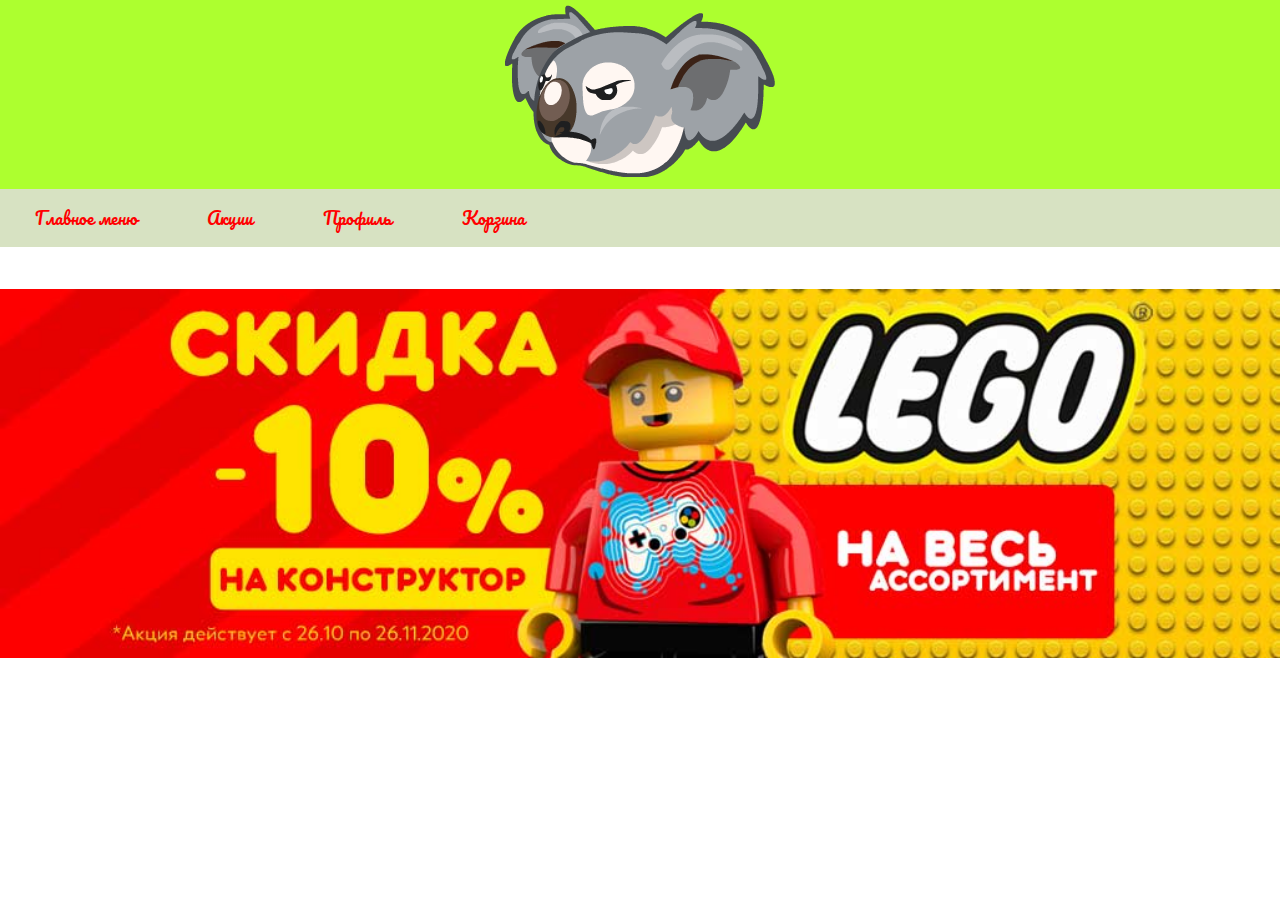
==== myTry/index.html @ c2070d18 "try" ====
<!DOCTYPE html>
<html lang="en">

<head>
    <meta charset="utf-8">
    <title>Главная страница</title>
    <link rel="stylesheet" href='css/style.css'>
    <!-- ссылка на шрифт -->
    <link rel="preconnect" href="https://fonts.gstatic.com">
    <link href="https://fonts.googleapis.com/css2?family=Pacifico&display=swap" rel="stylesheet">
</head>

<body>
    <header>
        <!-- класс logo -->
        <div class="logo">
            <a href="index.html"><img class="graphiclogo" src="img/logo.png" alt="Logo"></a>
        </div>
        <nav>
            <!-- адаптивное меню -->
            <div class="topnav" id="myTopnav">
                <a href="index.html">Главное меню</a>
                <a href="stocks.html">Акции</a>
                <a href="profile.html">Профиль</a>
                <a href="shopping_basket.html">Корзина</a>
                <a id="menu" href="#" class="icon">&#9776;</a>
            </div>
        </nav>
    </header>
    <main>
        <img src="img/main_screen_image.jpg" alt="" class="main_image">
    </main>
    <!-- подгрузка js составляющей -->
    <script src="js/script.js"></script>
</body>

</html>
---- myTry/css/style.css ----
* {
    margin: 0;
    padding: 0;
}

a {
    text-decoration: none;
}

li {
    text-decoration: none;
    list-style: none;
}

body {
    font-family: 'Pacifico', cursive;
}

.logo {
    background: greenyellow;
    width: 100%;
    display: flex;
    justify-content: center;
}

.graphiclogo {
    padding: 5px;
    max-width: 100%;
    box-sizing: border-box;
}


/* размеры меню */

nav {
    margin: auto;
    width: auto;
    height: 100px;
}


/* меню */

.topnav {
    background-color: rgb(215, 226, 194);
    /* font-size: 14px;
    margin-top: 40px; */
    overflow: hidden;
}


/* элементы меню */

.topnav a {
    float: left;
    display: block;
    color: #ff0000;
    text-align: center;
    padding: 14px 35px;
    text-decoration: none;
    font-size: 17px;
}


/* подчеркивание выбранного элемента меню */

.topnav a:hover {
    border-bottom: 4px solid red;
}


/* иконка меню */

.topnav .icon {
    display: none;
}

.main_image {
    width: 100%;
}


/* описание для экранов по ширине меньше, чем 700 px */

@media(max-width: 700px) {
    .topnav a:not(:first-child) {
        display: none;
    }
    .topnav a.icon {
        float: right;
        display: block;
    }
    nav {
        width: 100%;
        height: 100px;
    }
    .topnav.responsive {
        position: relative;
    }
    .topnav.responsive a.icon {
        position: absolute;
        right: 0;
        top: 0;
    }
    .topnav.responsive a {
        float: none;
        display: block;
        text-align: left;
    }
}
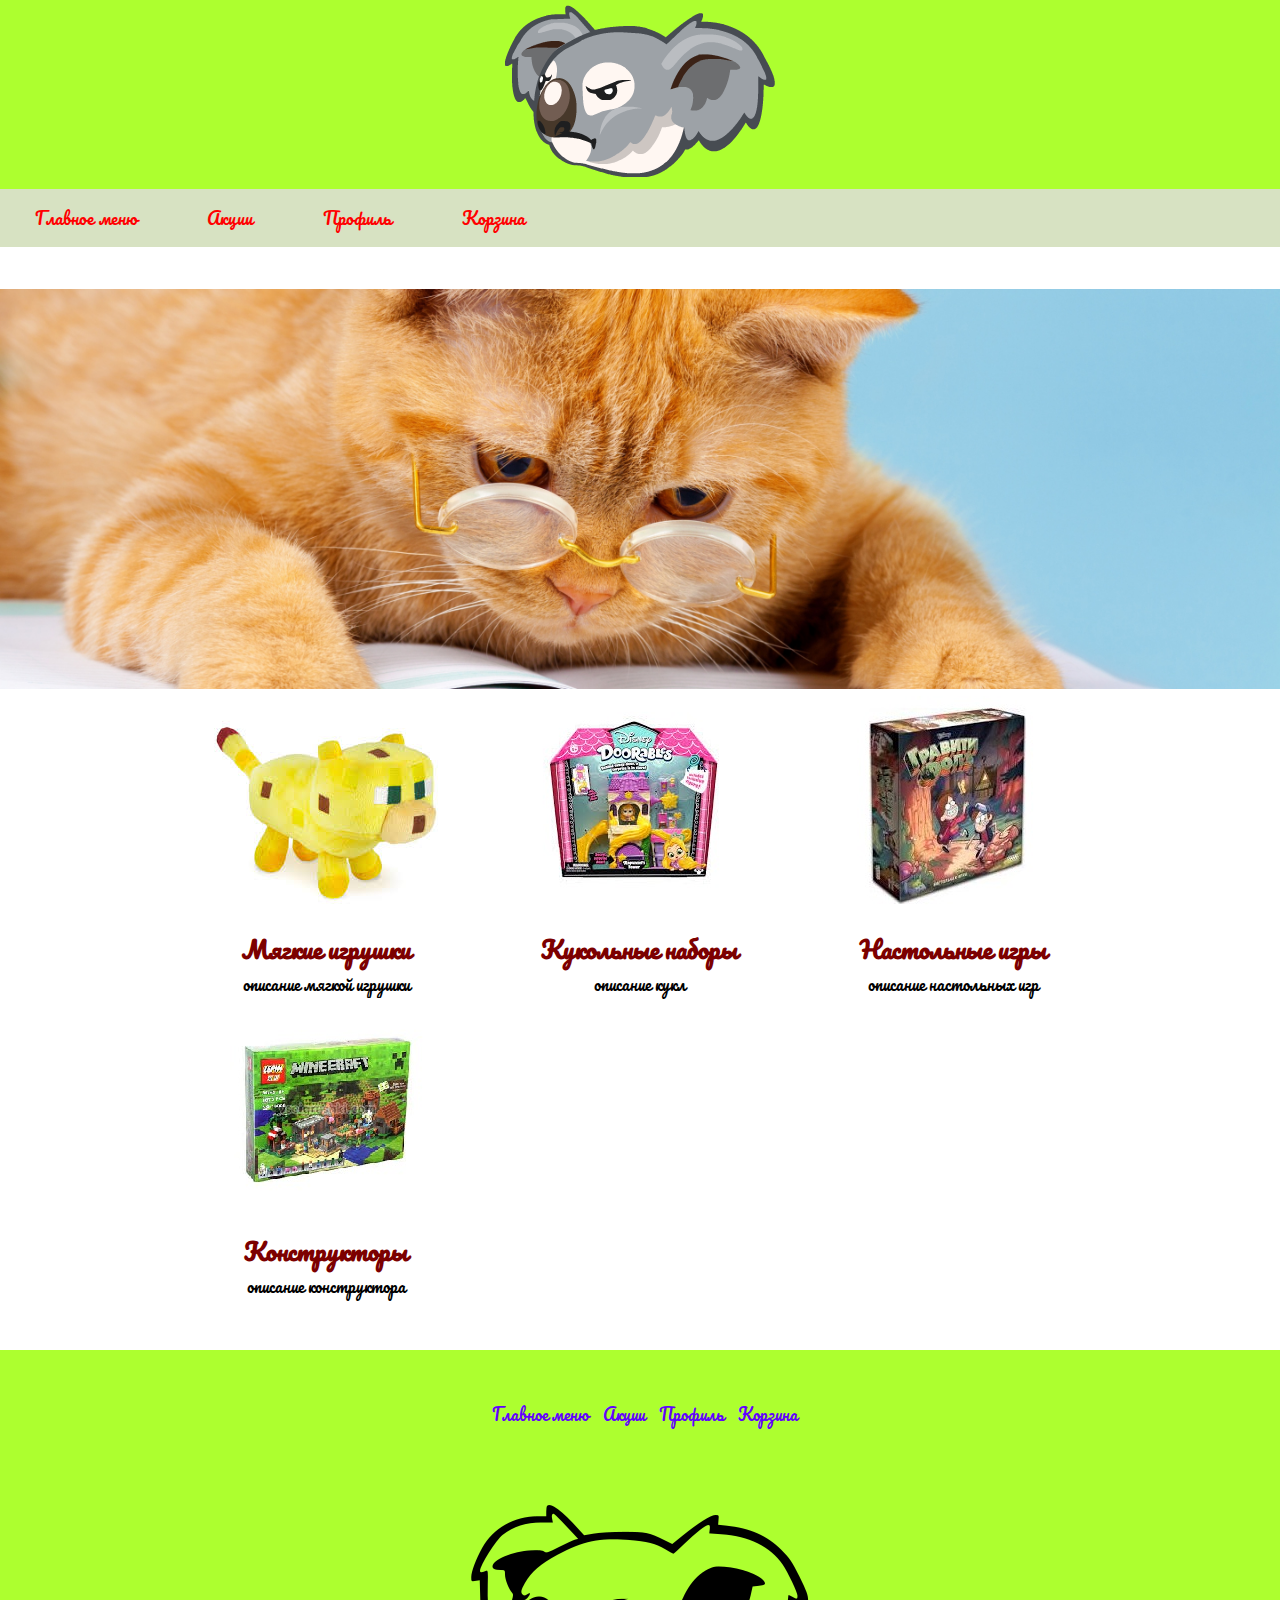
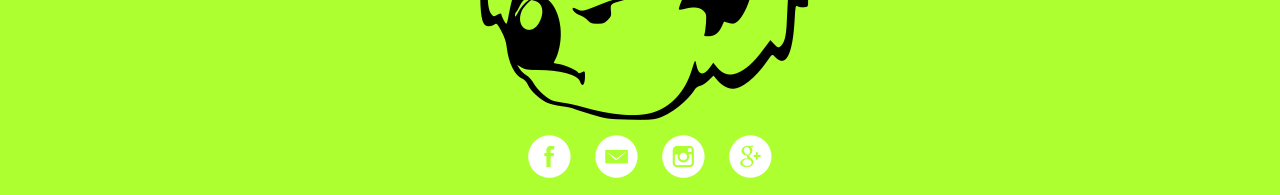
==== commit b3142b11: "footer and elelments on main screen" ====
--- a/myTry/index.html
+++ b/myTry/index.html
@@ -28,8 +28,56 @@
         </nav>
     </header>
     <main>
+        <!-- большая картинка -->
         <img src="img/main_screen_image.jpg" alt="" class="main_image">
+        <!-- класс контейнера для видов игрушек -->
+        <div class="toy_kinds_container">
+            <!-- класс списка видов игрушек-->
+            <div class="toy_kinds">
+                <!-- класс вида игрушки -->
+                <div class="toy_kind">
+                    <img src="img/toy_image1.jpg" alt="">
+                    <h2>Мягкие игрушки</h2>
+                    <p>описание мягкой игрушки</p>
+                </div>
+                <!-- класс вида игрушки -->
+                <div class="toy_kind">
+                    <img src="img/toy_image5.jpg" alt="">
+                    <h2>Кукольные наборы</h2>
+                    <p>описание кукл</p>
+                </div>
+                <!-- класс вида игрушки -->
+                <div class="toy_kind">
+                    <img src="img/toy_image6.jpg" alt="">
+                    <h2>Настольные игры</h2>
+                    <p>описание настольных игр</p>
+                </div>
+                <!-- класс вида игрушки -->
+                <div class="toy_kind">
+                    <img src="img/toy_image7.jpg" alt="">
+                    <h2>Конструкторы</h2>
+                    <p>описание конструктора</p>
+                </div>
+            </div>
+        </div>
     </main>
+    <!-- создание футера -->
+    <footer>
+        <nav>
+            <a href="index.html">Главное меню</a>
+            <a href="stocks.html">Акции</a>
+            <a href="profile.html">Профиль</a>
+            <a href="shopping_basket.html">Корзина</a>
+        </nav>
+        <div class="logo"><img class="graphiclogo" src="img/logo_vec.png" alt=""></div>
+        <!-- класс блока ссылок -->
+        <div class="social">
+            <a href="#"><img src="img/facebook_icon.png" alt=""></a>
+            <a href="#"><img src="img/email_icon.png" alt=""></a>
+            <a href="#"><img src="img/instagram_icon.png" alt=""></a>
+            <a href="#"><img src="img/google_plus_icon.png" alt=""></a>
+        </div>
+    </footer>
     <!-- подгрузка js составляющей -->
     <script src="js/script.js"></script>
 </body>
--- a/myTry/css/style.css
+++ b/myTry/css/style.css
@@ -15,6 +15,9 @@
 body {
     font-family: 'Pacifico', cursive;
 }
+
+
+/* настройка лого */
 
 .logo {
     background: greenyellow;
@@ -23,6 +26,9 @@
     justify-content: center;
 }
 
+
+/* адаптивность лого */
+
 .graphiclogo {
     padding: 5px;
     max-width: 100%;
@@ -43,8 +49,6 @@
 
 .topnav {
     background-color: rgb(215, 226, 194);
-    /* font-size: 14px;
-    margin-top: 40px; */
     overflow: hidden;
 }
 
@@ -75,8 +79,81 @@
     display: none;
 }
 
+
+/* растяжение картинки на 100% ширины */
+
 .main_image {
     width: 100%;
+}
+
+
+/* выравнивание контейнера по центру */
+
+.toy_kinds_container {
+    display: flex;
+    justify-content: center;
+    padding-bottom: 50px;
+}
+
+
+/* выравнивание списка элементов по центру с шириной в 70% и разрешением переноса элементов на новую строку */
+
+.toy_kinds {
+    width: 70%;
+    display: flex;
+    justify-content: space-between;
+    text-align: center;
+    flex-wrap: wrap;
+}
+
+.toy_kinds h2 {
+    color: rgb(124, 0, 0);
+}
+
+
+/* установка 30% ширины для каждого элемента */
+
+.toy_kind {
+    width: 30%;
+}
+
+
+/* установка стиля для футера сайта */
+
+footer {
+    width: 100%;
+    height: auto;
+    background: greenyellow;
+    margin: 0 auto;
+    text-align: center;
+    padding-top: 50px;
+}
+
+
+/* установка стилей для ссылок в футере */
+
+footer a {
+    color: rgb(98, 0, 255);
+    font-size: 16px;
+    margin-left: 10px;
+}
+
+
+/* установка стиля элемента, на который навели курсор */
+
+footer nav a:hover {
+    border-bottom: 1px solid rgb(98, 0, 255);
+}
+
+.social img {
+    margin-top: 10px;
+    margin-left: 10px;
+    margin-bottom: 10px;
+}
+
+.social img:hover {
+    background: rgb(98, 0, 255);
+    border-radius: 50%;
 }
 
 
@@ -86,6 +163,7 @@
     .topnav a:not(:first-child) {
         display: none;
     }
+    /* отображение иконки меню */
     .topnav a.icon {
         float: right;
         display: block;
@@ -94,17 +172,35 @@
         width: 100%;
         height: 100px;
     }
+    /* сдвиг элементов меню  */
     .topnav.responsive {
         position: relative;
     }
+    /* присвоение позиции для иконки меню */
     .topnav.responsive a.icon {
         position: absolute;
         right: 0;
         top: 0;
     }
+    /* блочное отображение элементов меню */
     .topnav.responsive a {
         float: none;
         display: block;
         text-align: left;
     }
+    .toy_kind {
+        width: 45%;
+    }
+}
+
+
+/* обработка варианта, когда экран меньше 585px */
+
+@media(max-width: 585px) {
+    .toy_kinds {
+        flex-direction: column;
+    }
+    .toy_kind {
+        width: 100%;
+    }
 }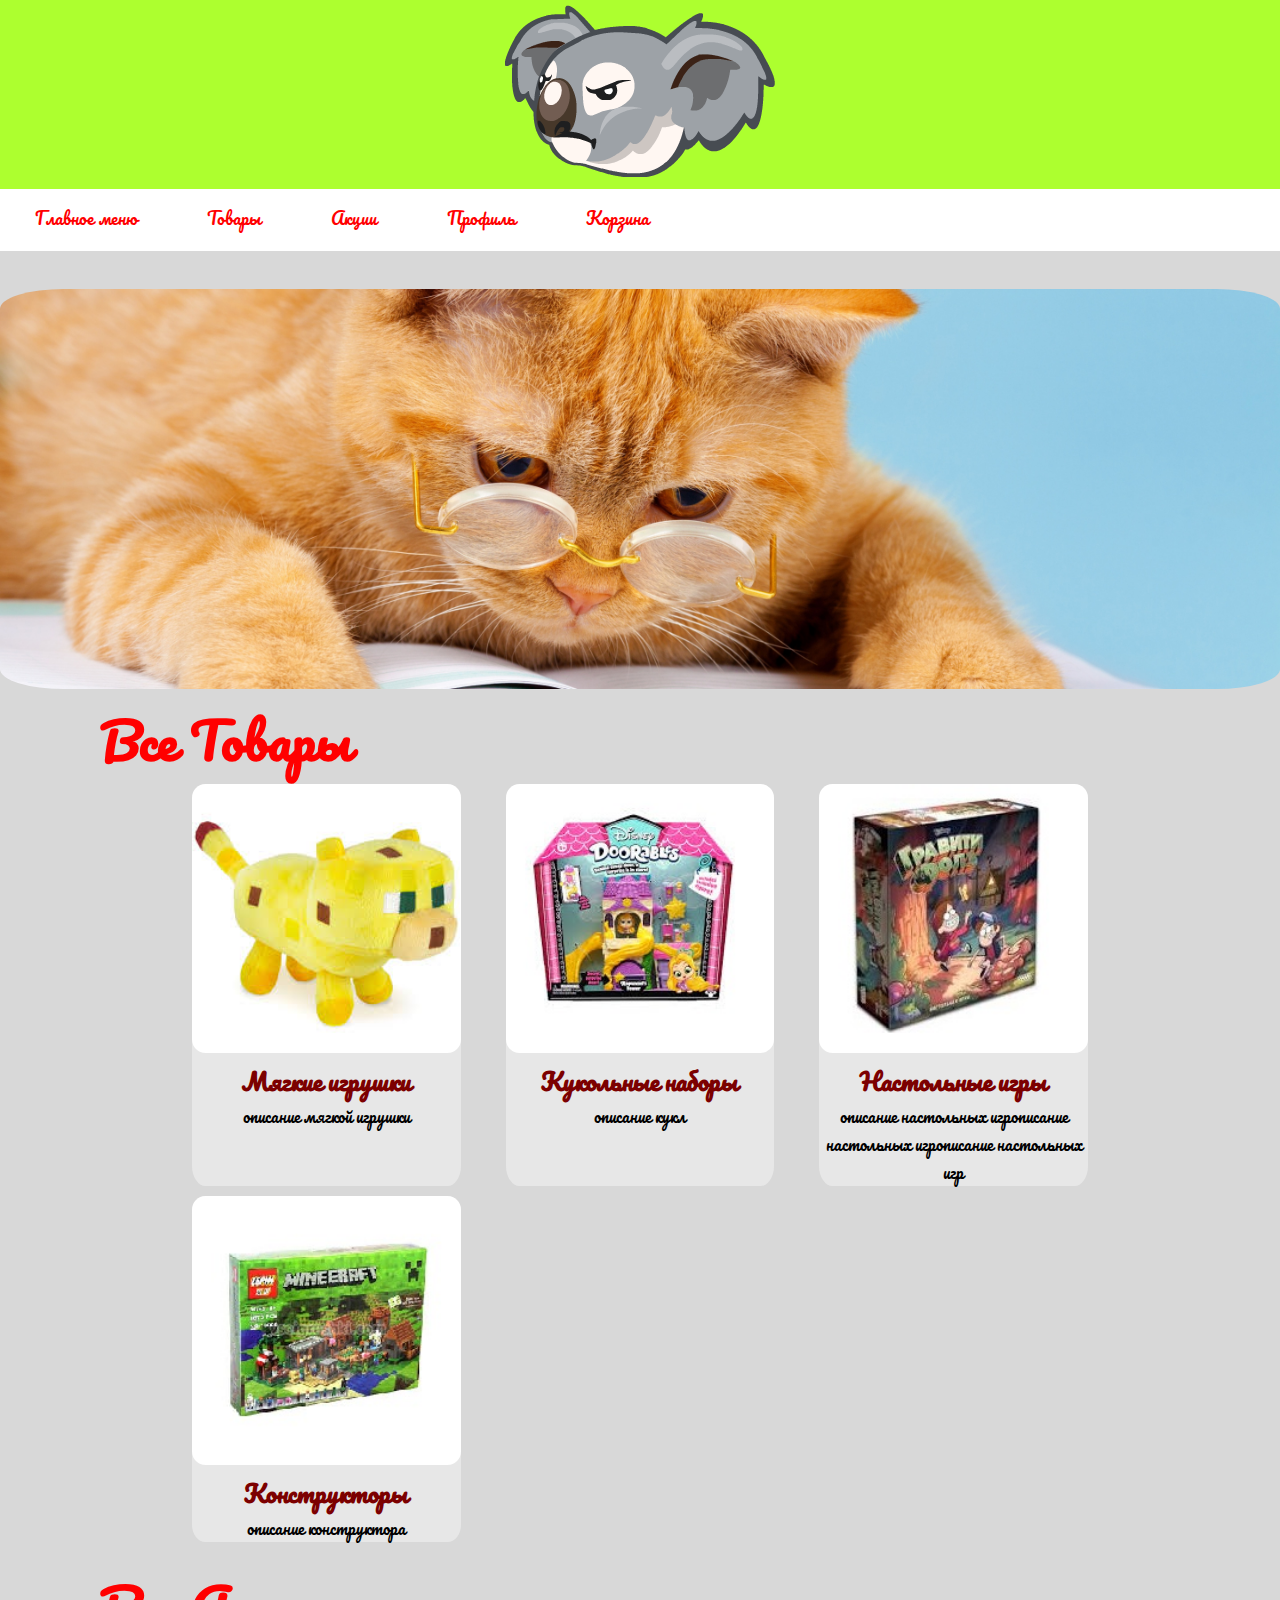
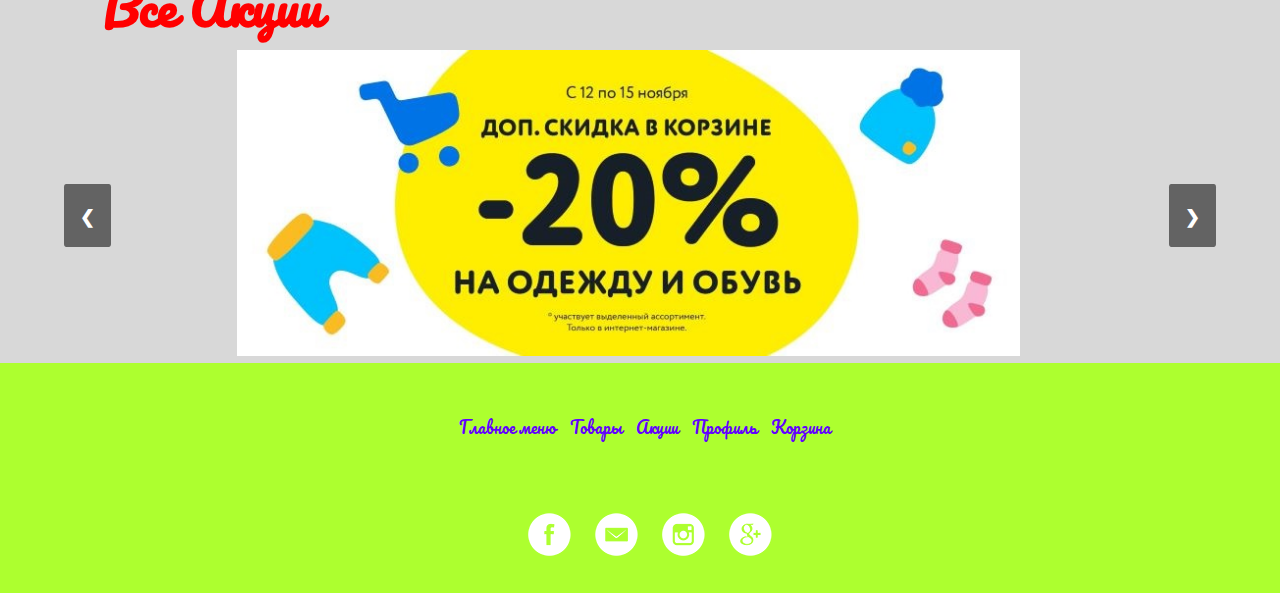
==== commit c21dc56c: "markdown page and slider on main page" ====
--- a/myTry/index.html
+++ b/myTry/index.html
@@ -20,7 +20,8 @@
             <!-- адаптивное меню -->
             <div class="topnav" id="myTopnav">
                 <a href="index.html">Главное меню</a>
-                <a href="stocks.html">Акции</a>
+                <a href="toys.html">Товары</a>
+                <a href="markdown.html">Акции</a>
                 <a href="profile.html">Профиль</a>
                 <a href="shopping_basket.html">Корзина</a>
                 <a id="menu" href="#" class="icon">&#9776;</a>
@@ -30,6 +31,7 @@
     <main>
         <!-- большая картинка -->
         <img src="img/main_screen_image.jpg" alt="" class="main_image">
+        <h3><a href="toys.html">Все Товары</a> </h3>
         <!-- класс контейнера для видов игрушек -->
         <div class="toy_kinds_container">
             <!-- класс списка видов игрушек-->
@@ -50,7 +52,7 @@
                 <div class="toy_kind">
                     <img src="img/toy_image6.jpg" alt="">
                     <h2>Настольные игры</h2>
-                    <p>описание настольных игр</p>
+                    <p>описание настольных игрописание настольных игрописание настольных игр</p>
                 </div>
                 <!-- класс вида игрушки -->
                 <div class="toy_kind">
@@ -60,16 +62,31 @@
                 </div>
             </div>
         </div>
+        <h3><a href="markdown.html">Все Акции</a> </h3>
+        <div class="slideshow-container">
+            <div class="mySlides fade">
+                <img src="img/markdown1.jpg" style="width: 80%" alt="">
+            </div>
+            <div class="mySlides fade">
+                <img src="img/markdown2.jpg" style="width: 80%" alt="">
+            </div>
+            <div class="mySlides fade">
+                <img src="img/markdown3.jpg" style="width: 80%" alt="">
+            </div>
+            <a class="prev" onclick="plusSlides(-1)">&#10094</a>
+            <a class="next" onclick="plusSlides(1)">&#10095</a>
+        </div>
     </main>
     <!-- создание футера -->
     <footer>
         <nav>
             <a href="index.html">Главное меню</a>
-            <a href="stocks.html">Акции</a>
+            <a href="toys.html">Товары</a>
+            <a href="markdown.html">Акции</a>
             <a href="profile.html">Профиль</a>
             <a href="shopping_basket.html">Корзина</a>
         </nav>
-        <div class="logo"><img class="graphiclogo" src="img/logo_vec.png" alt=""></div>
+        <!-- <div class="logo"><img class="graphiclogo" src="img/logo_vec.png" alt=""></div> -->
         <!-- класс блока ссылок -->
         <div class="social">
             <a href="#"><img src="img/facebook_icon.png" alt=""></a>
--- a/myTry/css/style.css
+++ b/myTry/css/style.css
@@ -14,6 +14,7 @@
 
 body {
     font-family: 'Pacifico', cursive;
+    background: rgb(216, 216, 216);
 }
 
 
@@ -48,7 +49,8 @@
 /* меню */
 
 .topnav {
-    background-color: rgb(215, 226, 194);
+    background-color: white;
+    ;
     overflow: hidden;
 }
 
@@ -60,6 +62,7 @@
     display: block;
     color: #ff0000;
     text-align: center;
+    border-bottom: 4px solid white;
     padding: 14px 35px;
     text-decoration: none;
     font-size: 17px;
@@ -84,6 +87,7 @@
 
 .main_image {
     width: 100%;
+    border-radius: 5%;
 }
 
 
@@ -92,7 +96,6 @@
 .toy_kinds_container {
     display: flex;
     justify-content: center;
-    padding-bottom: 50px;
 }
 
 
@@ -104,6 +107,7 @@
     justify-content: space-between;
     text-align: center;
     flex-wrap: wrap;
+    padding-bottom: 10px;
 }
 
 .toy_kinds h2 {
@@ -115,6 +119,14 @@
 
 .toy_kind {
     width: 30%;
+    background-color: rgb(231, 231, 231);
+    margin-bottom: 10px;
+    border-radius: 5%;
+}
+
+.toy_kind img {
+    width: 100%;
+    border-radius: 5%;
 }
 
 
@@ -127,6 +139,8 @@
     margin: 0 auto;
     text-align: center;
     padding-top: 50px;
+    display: block;
+    justify-content: end;
 }
 
 
@@ -146,9 +160,9 @@
 }
 
 .social img {
-    margin-top: 10px;
+    /* margin-top: 10px; */
     margin-left: 10px;
-    margin-bottom: 10px;
+    margin-bottom: 30px;
 }
 
 .social img:hover {
@@ -156,10 +170,102 @@
     border-radius: 50%;
 }
 
+.gallery {
+    width: 80%;
+    margin: auto;
+    display: flex;
+    flex-wrap: wrap;
+    margin-bottom: 10px;
+    margin-top: 10px;
+}
+
+.photo_item {
+    width: 40%;
+    margin-left: 5%;
+    margin-bottom: 5%;
+}
+
+.photo_item img {
+    box-sizing: border-box;
+    max-width: 100%;
+    opacity: 80%;
+    border-radius: 5%;
+}
+
+.photo_item img:hover {
+    opacity: 100%;
+}
+
+h3 a {
+    margin-left: 100px;
+    font-size: 50px;
+    padding-top: 20px;
+    color: red;
+    margin-bottom: 40px;
+}
+
+h3 a:hover {
+    font-style: oblique;
+}
+
+.slideshow-container {
+    max-width: 90%;
+    position: relative;
+    margin: auto;
+}
+
+.mySlides {
+    margin-left: 15%;
+}
+
+.prev,
+.next {
+    cursor: pointer;
+    position: absolute;
+    top: 50%;
+    width: auto;
+    margin-top: -22px;
+    padding: 16px;
+    color: white;
+    background-color: rgb(99, 99, 99);
+    font-weight: bold;
+    font-size: 18px;
+    transition: 0.6s ease;
+    border-radius: 5%;
+}
+
+.next {
+    right: 0;
+}
+
+.prev:hover,
+.next:hover {
+    background-color: rgb(98, 0, 255);
+}
+
+.active {
+    background-color: rgb(44, 43, 43);
+}
+
+.fade {
+    animation-name: fade;
+    animation-duration: 1.5s;
+    animation-name: fade;
+}
+
+@keyframes fade {
+    from {
+        opacity: 4
+    }
+    to {
+        opacity: 1
+    }
+}
+
 
 /* описание для экранов по ширине меньше, чем 700 px */
 
-@media(max-width: 700px) {
+@media(max-width: 800px) {
     .topnav a:not(:first-child) {
         display: none;
     }
@@ -191,16 +297,33 @@
     .toy_kind {
         width: 45%;
     }
+    .photo_item {
+        width: 45%;
+        margin-left: 10px;
+    }
 }
 
 
 /* обработка варианта, когда экран меньше 585px */
 
-@media(max-width: 585px) {
+@media(max-width: 600px) {
     .toy_kinds {
         flex-direction: column;
     }
     .toy_kind {
         width: 100%;
     }
+    .markdown {
+        display: flex;
+        justify-content: center;
+        align-items: center;
+    }
+    .gallery {
+        width: auto;
+        margin: auto;
+    }
+    .photo_item {
+        width: 70%;
+        margin: 0 auto;
+    }
 }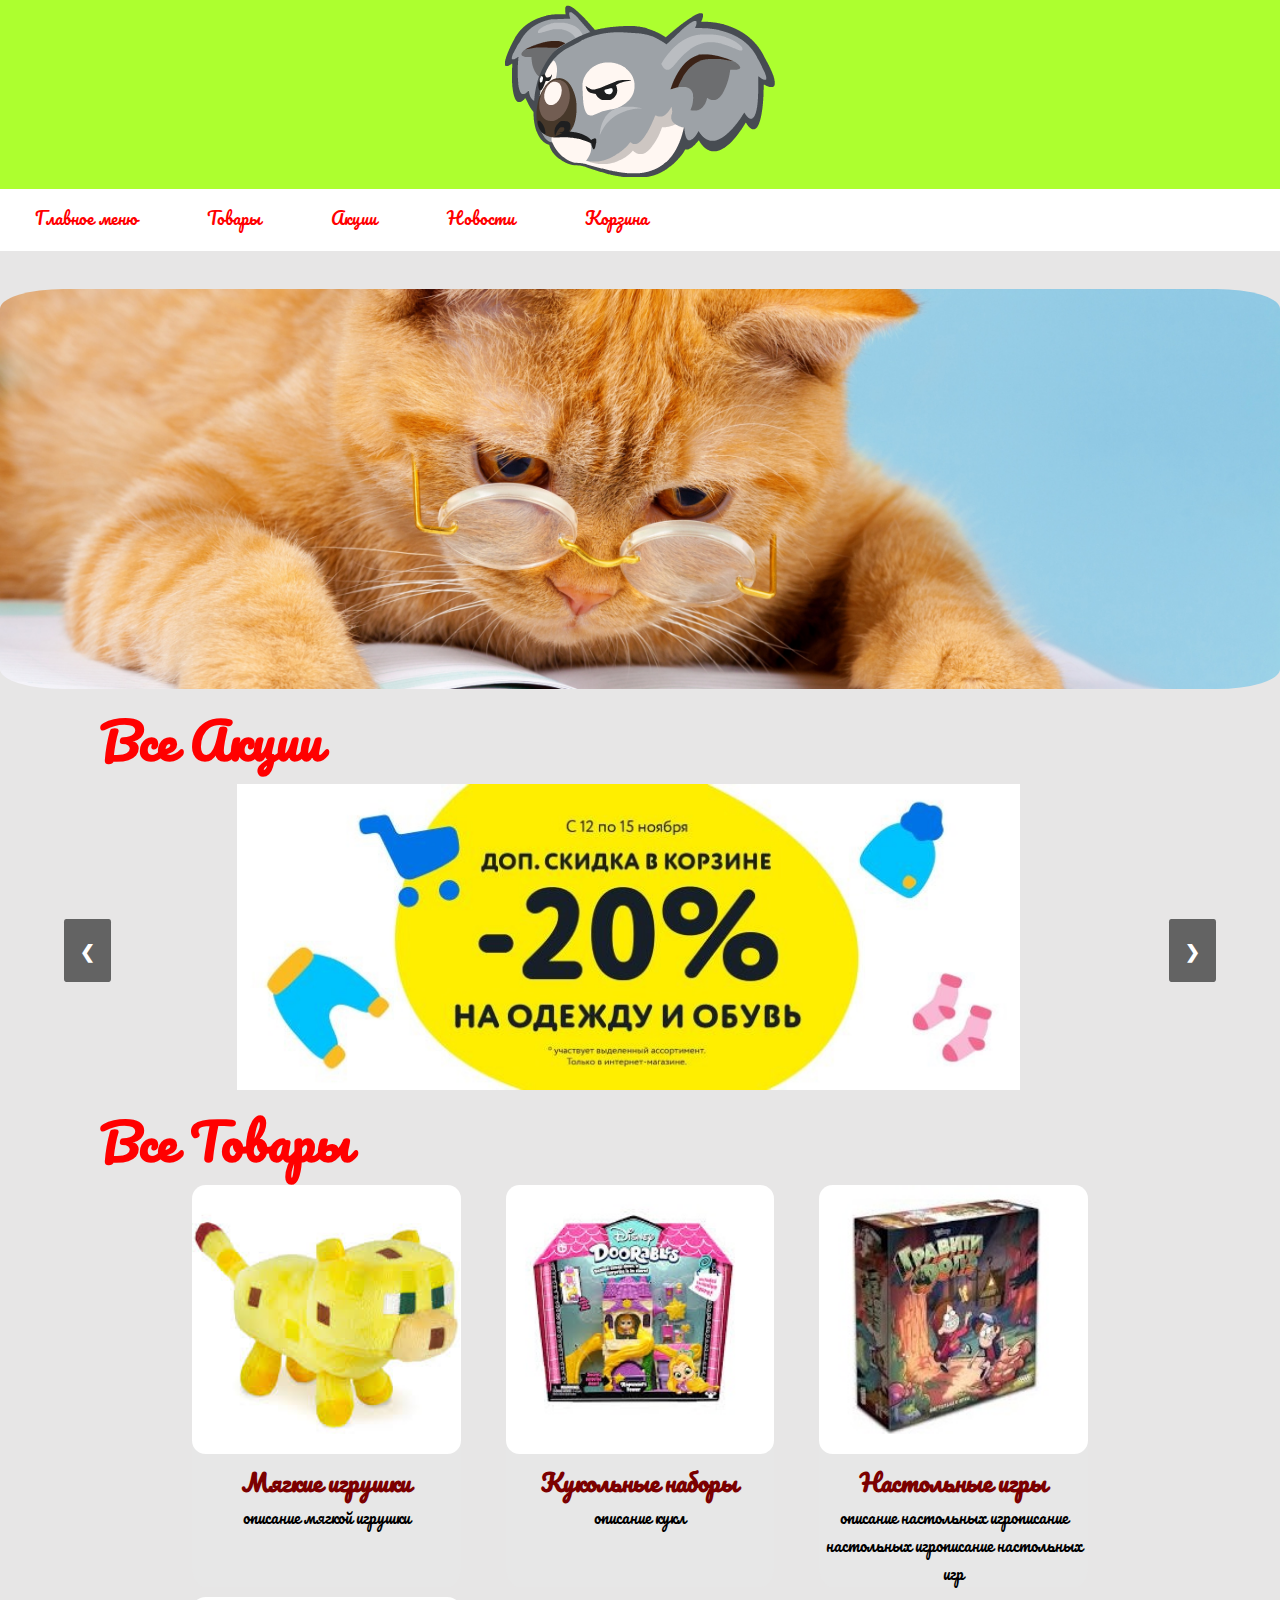
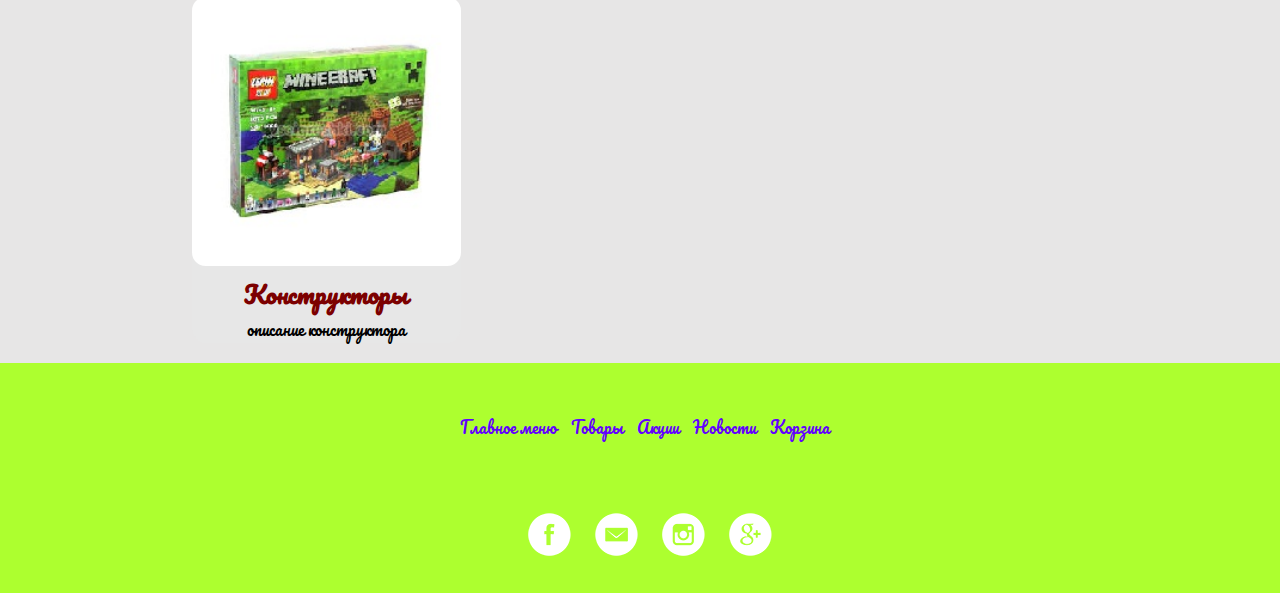
==== commit e0afc7da: "blog page" ====
--- a/myTry/index.html
+++ b/myTry/index.html
@@ -22,7 +22,7 @@
                 <a href="index.html">Главное меню</a>
                 <a href="toys.html">Товары</a>
                 <a href="markdown.html">Акции</a>
-                <a href="profile.html">Профиль</a>
+                <a href="blog.html">Новости</a>
                 <a href="shopping_basket.html">Корзина</a>
                 <a id="menu" href="#" class="icon">&#9776;</a>
             </div>
@@ -31,6 +31,20 @@
     <main>
         <!-- большая картинка -->
         <img src="img/main_screen_image.jpg" alt="" class="main_image">
+        <h3><a href="markdown.html">Все Акции</a> </h3>
+        <div class="slideshow-container">
+            <div class="mySlides fade">
+                <img src="img/markdown1.jpg" style="width: 80%" alt="">
+            </div>
+            <div class="mySlides fade">
+                <img src="img/markdown2.jpg" style="width: 80%" alt="">
+            </div>
+            <div class="mySlides fade">
+                <img src="img/markdown3.jpg" style="width: 80%" alt="">
+            </div>
+            <a class="prev" onclick="plusSlides(-1)">&#10094</a>
+            <a class="next" onclick="plusSlides(1)">&#10095</a>
+        </div>
         <h3><a href="toys.html">Все Товары</a> </h3>
         <!-- класс контейнера для видов игрушек -->
         <div class="toy_kinds_container">
@@ -62,20 +76,6 @@
                 </div>
             </div>
         </div>
-        <h3><a href="markdown.html">Все Акции</a> </h3>
-        <div class="slideshow-container">
-            <div class="mySlides fade">
-                <img src="img/markdown1.jpg" style="width: 80%" alt="">
-            </div>
-            <div class="mySlides fade">
-                <img src="img/markdown2.jpg" style="width: 80%" alt="">
-            </div>
-            <div class="mySlides fade">
-                <img src="img/markdown3.jpg" style="width: 80%" alt="">
-            </div>
-            <a class="prev" onclick="plusSlides(-1)">&#10094</a>
-            <a class="next" onclick="plusSlides(1)">&#10095</a>
-        </div>
     </main>
     <!-- создание футера -->
     <footer>
@@ -83,7 +83,7 @@
             <a href="index.html">Главное меню</a>
             <a href="toys.html">Товары</a>
             <a href="markdown.html">Акции</a>
-            <a href="profile.html">Профиль</a>
+            <a href="blog.html">Новости</a>
             <a href="shopping_basket.html">Корзина</a>
         </nav>
         <!-- <div class="logo"><img class="graphiclogo" src="img/logo_vec.png" alt=""></div> -->
--- a/myTry/css/style.css
+++ b/myTry/css/style.css
@@ -14,7 +14,7 @@
 
 body {
     font-family: 'Pacifico', cursive;
-    background: rgb(216, 216, 216);
+    background: rgb(231, 230, 230);
 }
 
 
@@ -159,17 +159,26 @@
     border-bottom: 1px solid rgb(98, 0, 255);
 }
 
+
+/* стили для изображений соц. сетей в футере */
+
 .social img {
     /* margin-top: 10px; */
     margin-left: 10px;
     margin-bottom: 30px;
 }
 
+
+/* обработка наведения курсора на футер */
+
 .social img:hover {
     background: rgb(98, 0, 255);
     border-radius: 50%;
 }
 
+
+/* параметры контейнера изображений для вкладки markdown */
+
 .gallery {
     width: 80%;
     margin: auto;
@@ -178,6 +187,9 @@
     margin-bottom: 10px;
     margin-top: 10px;
 }
+
+
+/* параметры контейнера изображения для вкладки markdown */
 
 .photo_item {
     width: 40%;
@@ -185,6 +197,9 @@
     margin-bottom: 5%;
 }
 
+
+/* параметры изображения для вкладки markdown */
+
 .photo_item img {
     box-sizing: border-box;
     max-width: 100%;
@@ -192,9 +207,15 @@
     border-radius: 5%;
 }
 
+
+/* обработка наведения курсора на изображение для вкладки markdown */
+
 .photo_item img:hover {
     opacity: 100%;
 }
+
+
+/* параметры для заголовка */
 
 h3 a {
     margin-left: 100px;
@@ -204,9 +225,15 @@
     margin-bottom: 40px;
 }
 
+
+/* параметры для заголовка при наведении курсора */
+
 h3 a:hover {
     font-style: oblique;
 }
+
+
+/* параметры контейнера слайдера  */
 
 .slideshow-container {
     max-width: 90%;
@@ -214,9 +241,15 @@
     margin: auto;
 }
 
+
+/* параметры слайда */
+
 .mySlides {
     margin-left: 15%;
 }
+
+
+/* параметры кнопок "вперёд" и "назад" для слайдера  */
 
 .prev,
 .next {
@@ -234,18 +267,23 @@
     border-radius: 5%;
 }
 
+
+/* параметры для кнопки "вперёд" */
+
 .next {
     right: 0;
 }
+
+
+/* параметры кнопок "вперёд" и "назад" при наведении курсора */
 
 .prev:hover,
 .next:hover {
     background-color: rgb(98, 0, 255);
 }
 
-.active {
-    background-color: rgb(44, 43, 43);
-}
+
+/* присвоение анимации постепенной смены цвета*/
 
 .fade {
     animation-name: fade;
@@ -253,6 +291,102 @@
     animation-name: fade;
 }
 
+
+/* настройка блока новостей сайта для страницы blog */
+
+.blog-container {
+    background: rgb(255, 250, 241);
+    border-radius: 5%;
+    box-shadow: rgba(0, 0, 0, 0.2);
+    font-weight: 100;
+    margin: 48px auto;
+    width: 50rem;
+}
+
+.blog-container a:hover {
+    color: red;
+}
+
+.blog-cover {
+    background-size: cover;
+    border-radius: 5%;
+    height: auto;
+    box-shadow: inset rgba(0, 0, 0, 0.2);
+}
+
+.blog-cover img {
+    width: 100%;
+}
+
+.blog-body {
+    margin: 0 auto;
+    width: 80%;
+}
+
+.blog-title h1 a {
+    color: royalblue;
+    font-weight: 100;
+    font-size: 26px;
+}
+
+.blog-text p {
+    color: seagreen;
+    font-size: 20px;
+}
+
+.blog-tags ul {
+    display: flex;
+    flex-direction: row;
+    flex-wrap: wrap;
+    list-style: none;
+    padding-left: 0;
+}
+
+.blog-tags li {
+    margin-right: 2rem;
+}
+
+.blog-tags a {
+    border: 1px solid wheat;
+    border-radius: 3px;
+    color: #999999;
+    font-size: 0.75rem;
+    height: 1.5rem;
+    line-height: 1.5rem;
+    letter-spacing: 1px;
+    padding: 0 0.5rem;
+    text-align: center;
+    white-space: nowrap;
+    width: 5rem;
+}
+
+.blog-footer {
+    border-top: 1px solid #e6e6e6;
+    margin: 0 auto;
+    padding-bottom: 0.125rem;
+    width: 80%;
+}
+
+.blog-footer ul {
+    list-style: none;
+    display: flex;
+    flex: row wrap;
+    justify-content: flex-end;
+    padding-left: 0;
+}
+
+.blog-footer li {
+    color: #999999;
+    font-size: 0.75rem;
+    height: 1.5rem;
+    text-align: center;
+    position: relative;
+    white-space: nowrap;
+}
+
+
+/* настройка анимации постепенной смены цвета*/
+
 @keyframes fade {
     from {
         opacity: 4
@@ -281,6 +415,7 @@
     /* сдвиг элементов меню  */
     .topnav.responsive {
         position: relative;
+        z-index: 2;
     }
     /* присвоение позиции для иконки меню */
     .topnav.responsive a.icon {
@@ -301,6 +436,12 @@
         width: 45%;
         margin-left: 10px;
     }
+    .toy-container {
+        width: 45%;
+    }
+    .blog-container {
+        width: 28rem;
+    }
 }
 
 
@@ -326,4 +467,20 @@
         width: 70%;
         margin: 0 auto;
     }
+    .blocks-container {
+        flex-direction: column;
+    }
+    .toy-container {
+        width: 100%;
+    }
+    .blog-container {
+        width: 20rem;
+    }
+    .blog-title h1 a {
+        font-size: 22px;
+    }
+    .blog-text p {
+        color: seagreen;
+        font-size: 16px;
+    }
 }